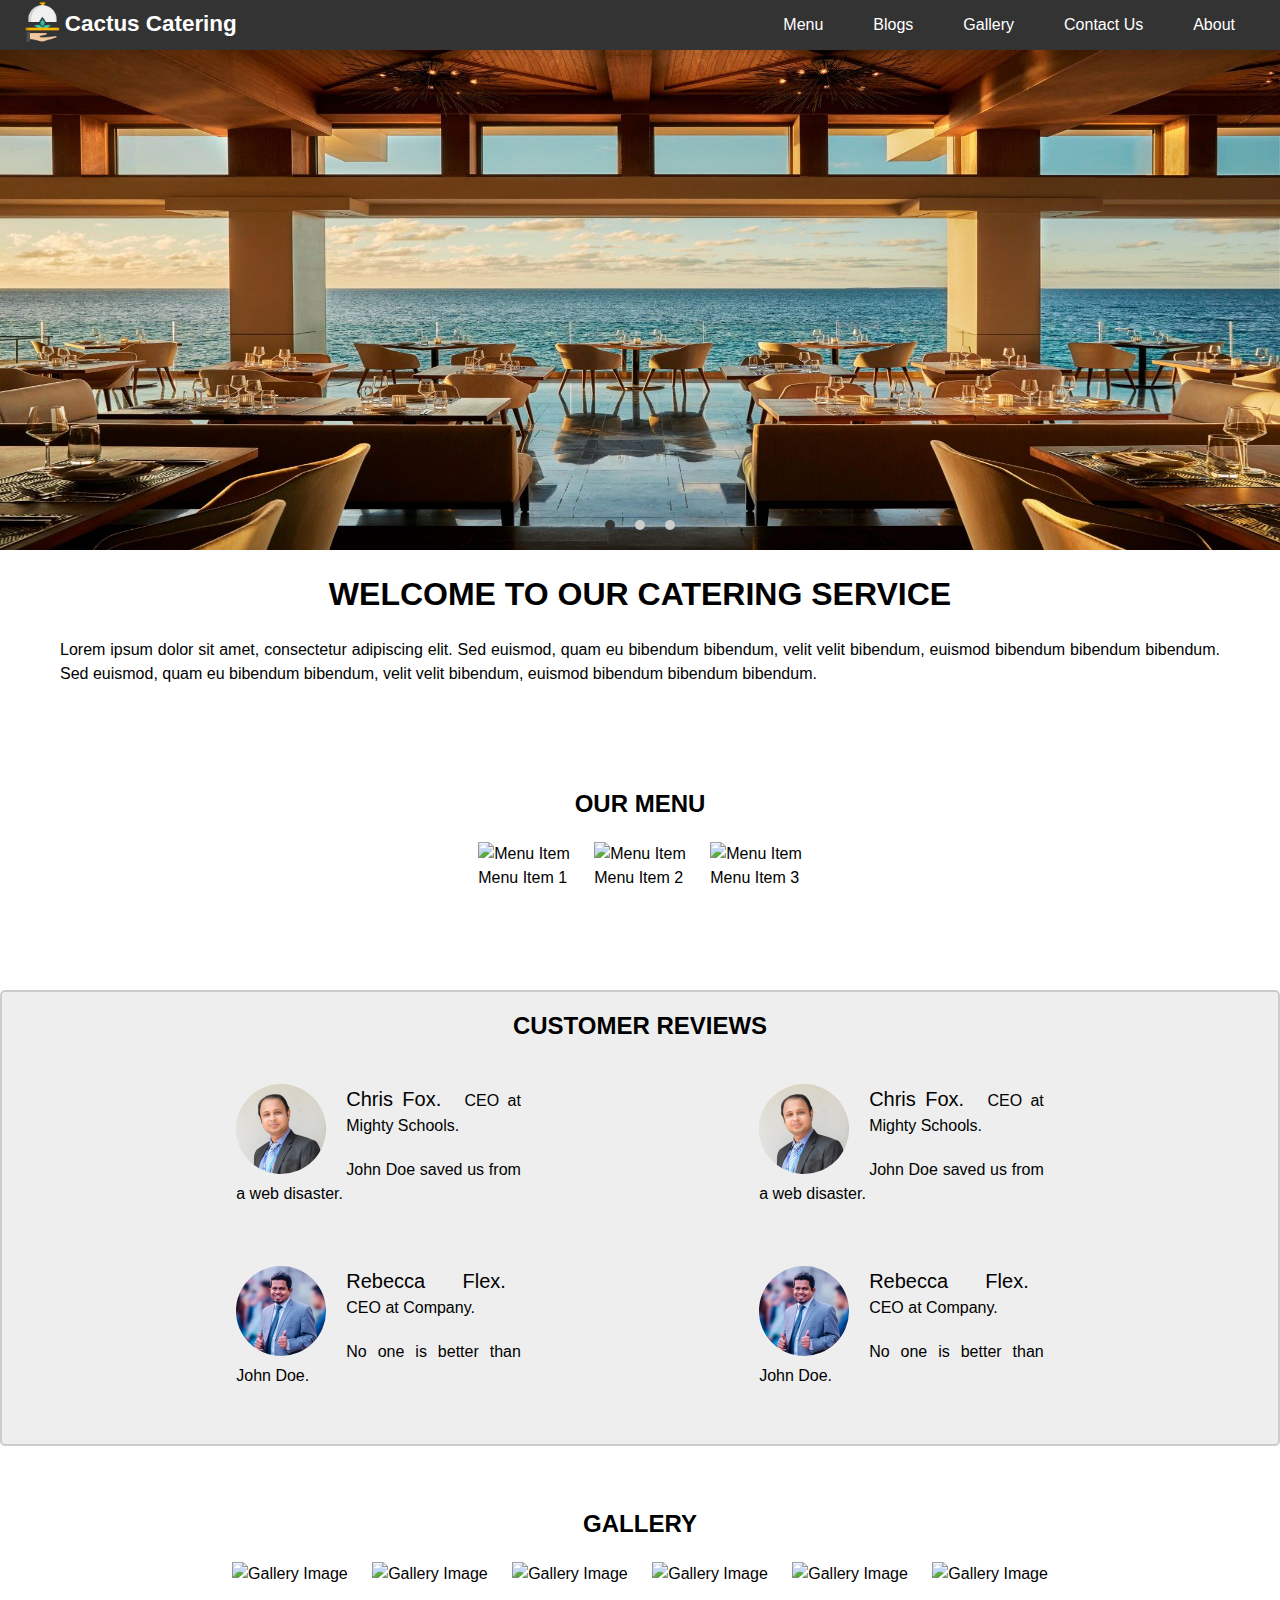
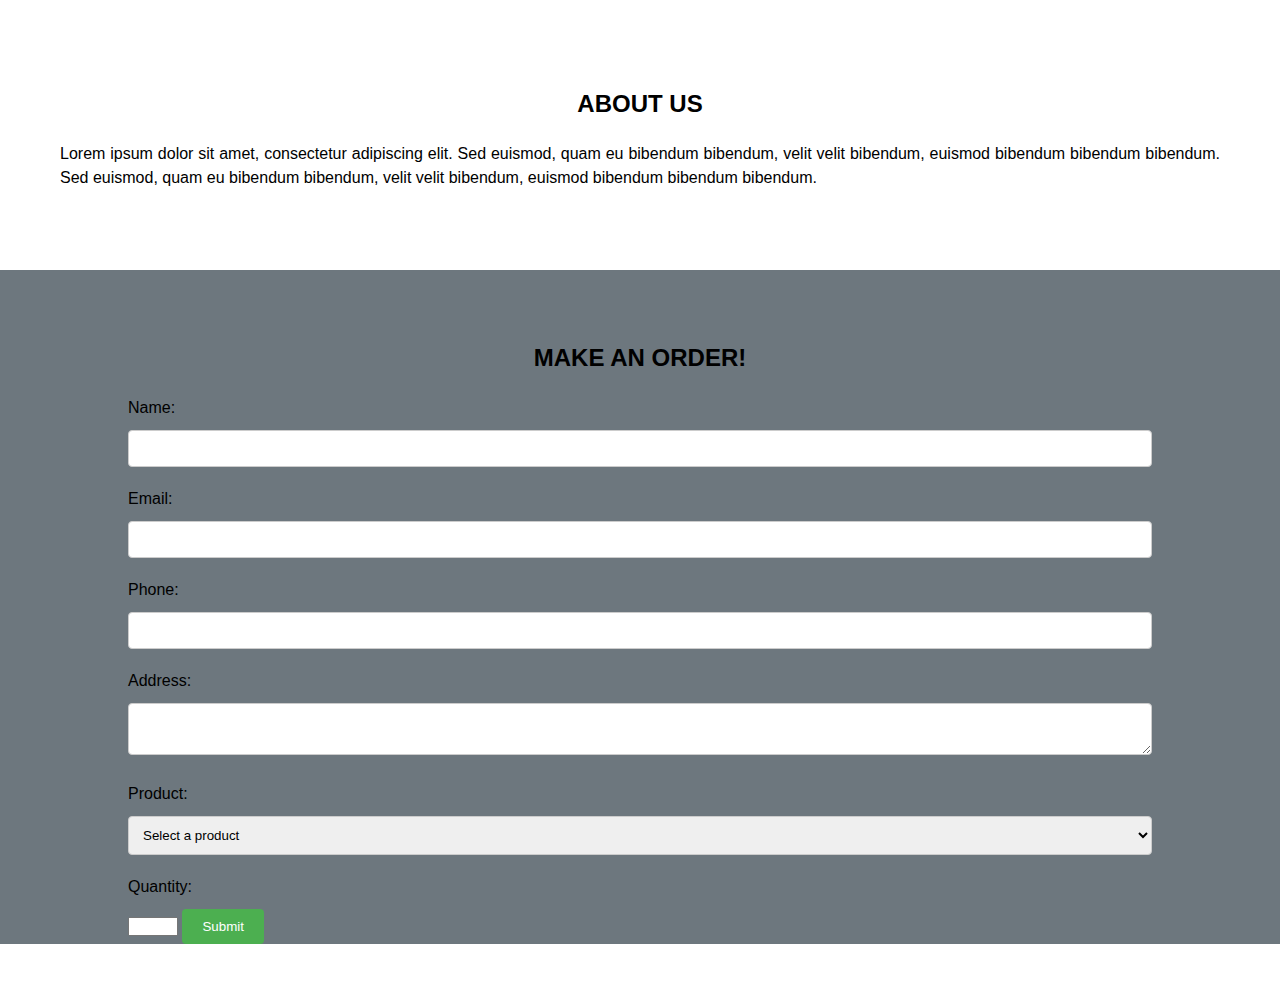
==== index.html @ 8d2cc2f1 "processing" ====
<!DOCTYPE html>
<html lang="en">
<head>
    <meta charset="UTF-8">
    <meta http-equiv="X-UA-Compatible" content="IE=edge">
    <meta name="viewport" content="width=device-width, initial-scale=1.0">
    <link rel="stylesheet" href="style.css">
    <title>Cactus Catering</title>
</head>
<body>
    <header>
        
        <div class="logo">
          <img  src="images/Group 334.svg" alt="Logo">
          
        </div>
        
        <nav>
          <ul>
            <li><a href="#">Menu</a></li>
            <li><a href="#">Blogs</a></li>
            <li><a href="#">Gallery</a></li>
            <li><a href="#">Contact Us</a></li>
            <li><a href="#">About</a></li>
          </ul>
        </nav>
    </header>

    <div class="slider">
        <img src="images/slider2.jpg" class="active">
        <img src="images/slider1.jpg">
        <img src="images/slider3.png">
        <div class="slider-controls">
          <button class="active"></button>
          <button></button>
          <button></button>
        </div>
        
    </div>
    <main>
        <section>
            <div class="container">
                <h2>Welcome to Our Catering Service</h2>
                <p>Lorem ipsum dolor sit amet, consectetur adipiscing elit. Sed euismod, quam eu bibendum bibendum, velit velit bibendum, euismod bibendum bibendum bibendum. Sed euismod, quam eu bibendum bibendum, velit velit bibendum, euismod bibendum bibendum bibendum.</p>
            </div>
        </section>
        <section>
            <div class="container">
                <h3>Our Menu</h3>
                <ul>
                    <li>
                        <img src="https://via.placeholder.com/300x200" alt="Menu Item">
                        <p>Menu Item 1</p>
                    </li>
                    <li>
                        <img src="https://via.placeholder.com/300x200" alt="Menu Item">
                        <p>Menu Item 2</p>
                    </li>
                    <li>
                        <img src="https://via.placeholder.com/300x200" alt="Menu Item">
                        <p>Menu Item 3</p>
                    </li>
                </ul>
            </div>
        </section>
        <section>
            <div class="cus-container">
                <h3>Customer Reviews</h3>
                <div class="inner-customers">
                    <div>
                        <div class="container">
                            <img src="customer/customer1.jpeg" alt="Avatar" style="width:90px">
                            <p><span>Chris Fox.</span> CEO at Mighty Schools.</p>
                            <p>John Doe saved us from a web disaster.</p>
                          </div>
                          
                          
                          <div class="container">
                            <img src="customer/customer2.jpg" alt="Avatar" style="width:90px">
                            <p><span>Rebecca Flex.</span> CEO at Company.</p>
                            <p>No one is better than John Doe.</p>
                          </div>
                    </div>
                    <div>
                        <div class="container">
                            <img src="customer/customer1.jpeg" alt="Avatar" style="width:90px">
                            <p><span>Chris Fox.</span> CEO at Mighty Schools.</p>
                            <p>John Doe saved us from a web disaster.</p>
                          </div>
                          
                          
                          <div class="container">
                            <img src="customer/customer2.jpg" alt="Avatar" style="width:90px">
                            <p><span>Rebecca Flex.</span> CEO at Company.</p>
                            <p>No one is better than John Doe.</p>
                          </div>
                    </div>
                </div>
            </div>
        </section>
        <section>
            <div class="container">
                <h3>Gallery</h3>
                <ul>
                    <li>
                        <img src="https://via.placeholder.com/300x200" alt="Gallery Image">
                    </li>
                    <li>
                        <img src="https://via.placeholder.com/300x200" alt="Gallery Image">
                    </li>
                    <li>
                        <img src="https://via.placeholder.com/300x200" alt="Gallery Image">
                    </li>
                    <li>
                        <img src="https://via.placeholder.com/300x200" alt="Gallery Image">
                    </li>
                    <li>
                        <img src="https://via.placeholder.com/300x200" alt="Gallery Image">
                    </li>
                    <li>
                        <img src="https://via.placeholder.com/300x200" alt="Gallery Image">
                    </li>
                </ul>
            </div>
        </section>
        <section>
            <div class="container">
                <h3>About Us</h3>
                <p>Lorem ipsum dolor sit amet, consectetur adipiscing elit. Sed euismod, quam eu bibendum bibendum, velit velit bibendum, euismod bibendum bibendum bibendum. Sed euismod, quam eu bibendum bibendum, velit velit bibendum, euismod bibendum bibendum bibendum.</p>
            </div>
        </section>
        <section class="form">
            <form>
                <h3 style="padding-top: 70px;">Make an Order!</h3>
                <label for="name">Name:</label>
                <input type="text" id="name" name="name" required>
              
                <label for="email">Email:</label>
                <input type="email" id="email" name="email" required>
              
                <label for="phone">Phone:</label>
                <input type="tel" id="phone" name="phone" required>
              
                <label for="address">Address:</label>
                <textarea id="address" name="address" required></textarea>
              
                <label for="product">Product:</label>
                <select id="product" name="product" required>
                  <option value="">Select a product</option>
                  <option value="product1">Product 1</option>
                  <option value="product2">Product 2</option>
                  <option value="product3">Product 3</option>
                </select>
              
                <label for="quantity">Quantity:</label>
                <input type="number" id="quantity" name="quantity" min="1" max="10" required>
              
                <input type="submit" value="Submit">
              </form>
          </section>
    </main>

      


</body>
<script src="/script.js"></script>
</html>
---- style.css ----
header {
    background-color: #32373a;
    height: 50px;
    display: flex;
    justify-content: space-between;
    align-items: center;
    padding: 0 20px;
  }
  
  .logo img {
    height: 40px;
  }
  
  nav ul {
    list-style: none;
    display: flex;
  }
  
  nav ul li {
    margin: 0 10px;
  }
  
  nav ul li a {
    color: white;
    text-decoration: none;
    padding: 15px;
    display: inline-block;
  }
  
  nav ul li a:hover {
    background-color: white;
    color: #333;
  }

  
  * {
    box-sizing: border-box;
  }
  body {
    margin: 0;
    padding: 0;
    font-family: Arial, sans-serif;
  }
  .slider {
    width: 100%;
    height: 500px;
    position: relative;
    overflow: hidden;
  }
  .slider img {
    width: 100%;
    height: 500px;
    position: absolute;
    top: 0;
    left: 0;
    opacity: 0;
    transition: opacity 1s ease-in-out;
  }
  .slider img.active {
    opacity: 1;
  }
  .slider-controls {
    position: absolute;
    bottom: 20px;
    left: 50%;
    transform: translateX(-50%);
    display: flex;
    justify-content: center;
    align-items: center;
  }
  .slider-controls button {
    width: 10px;
    height: 10px;
    border-radius: 50%;
    border: none;
    margin: 0 10px;
    background-color: #ccc;
    cursor: pointer;
  }
  .slider-controls button.active {
    background-color: #333;
  }

  .top-menu {
    background-color: #f2f2f2;
    padding: 20px;
    text-align: center;
  }
  .top-menu img{
    width: 500px;
  }
  


  * {
    box-sizing: border-box;
    margin: 0;
    padding: 0;
}
body {
    font-family: Arial, sans-serif;
    line-height: 1.5;
}
header {
    background-color: #333;
    color: #fff;
    padding: 20px;
    text-align: center;
}

/*break1*/

.container {
    margin: 0 auto;
    max-width: 1200px;
    padding: 20px;
}
h1 {
    font-size: 3rem;
    margin-bottom: 20px;
    text-align: center;
    text-transform: uppercase;
}
h2 {
    font-size: 2rem;
    margin-bottom: 20px;
    text-align: center;
    text-transform: uppercase;
}
section {
    margin-bottom: 40px;
}
section h3 {
    font-size: 1.5rem;
    margin-bottom: 20px;
    text-align: center;
    text-transform: uppercase;
}
section p {
    margin-bottom: 20px;
    text-align: justify;
}
section img {
    display: block;
    margin: 0 auto;
    max-width: 100%;
}
section ul {
    list-style: none;
    margin-bottom: 20px;
    padding: 0;
    text-align: center;
}
section li {
    display: inline-block;
    margin: 0 10px;
}
section li img {
    max-width: 100%;
}
footer {
    background-color: #333;
    color: #fff;
    padding: 20px;
    text-align: center;
}

/* form */
.form{
    background-color: #6d777e;
}
form {
    
    width: 80%;
    margin: 0 auto;
  }
  
  label {
    display: block;
    margin-bottom: 10px;
  }
  
  input[type="text"],
  input[type="email"],
  input[type="tel"],
  select,
  textarea {
    width: 100%;
    padding: 10px;
    margin-bottom: 20px;
    border: 1px solid #ccc;
    border-radius: 4px;
    box-sizing: border-box;
  }
  
  input[type="number"] {
    width: 50px;
  }
  
  input[type="submit"] {
    background-color: #4CAF50;
    color: white;
    padding: 10px 20px;
    border: none;
    border-radius: 4px;
    cursor: pointer;
  }
  
  input[type="submit"]:hover {
    background-color: #45a049;
  }

/* customer review */

.cus-container {
    border: 2px solid #ccc;
    background-color: #eee;
    border-radius: 5px;
    padding: 16px;
    margin: 16px 0
  }
  
  .cus-container::after {
    content: "";
    clear: both;
    display: table;
  }
  
  .cus-container img {
    float: left;
    margin-right: 20px;
    border-radius: 50%;
  }
  
  .cus-container span {
    font-size: 20px;
    margin-right: 15px;
  }
  
  @media (max-width: 500px) {
    .cus-container {
        text-align: center;
    }
    .cus-container img {
        margin: auto;
        float: none;
        display: block;
    }
  }
  .inner-customers{
    display: flex;
    justify-content: space-evenly;
  }
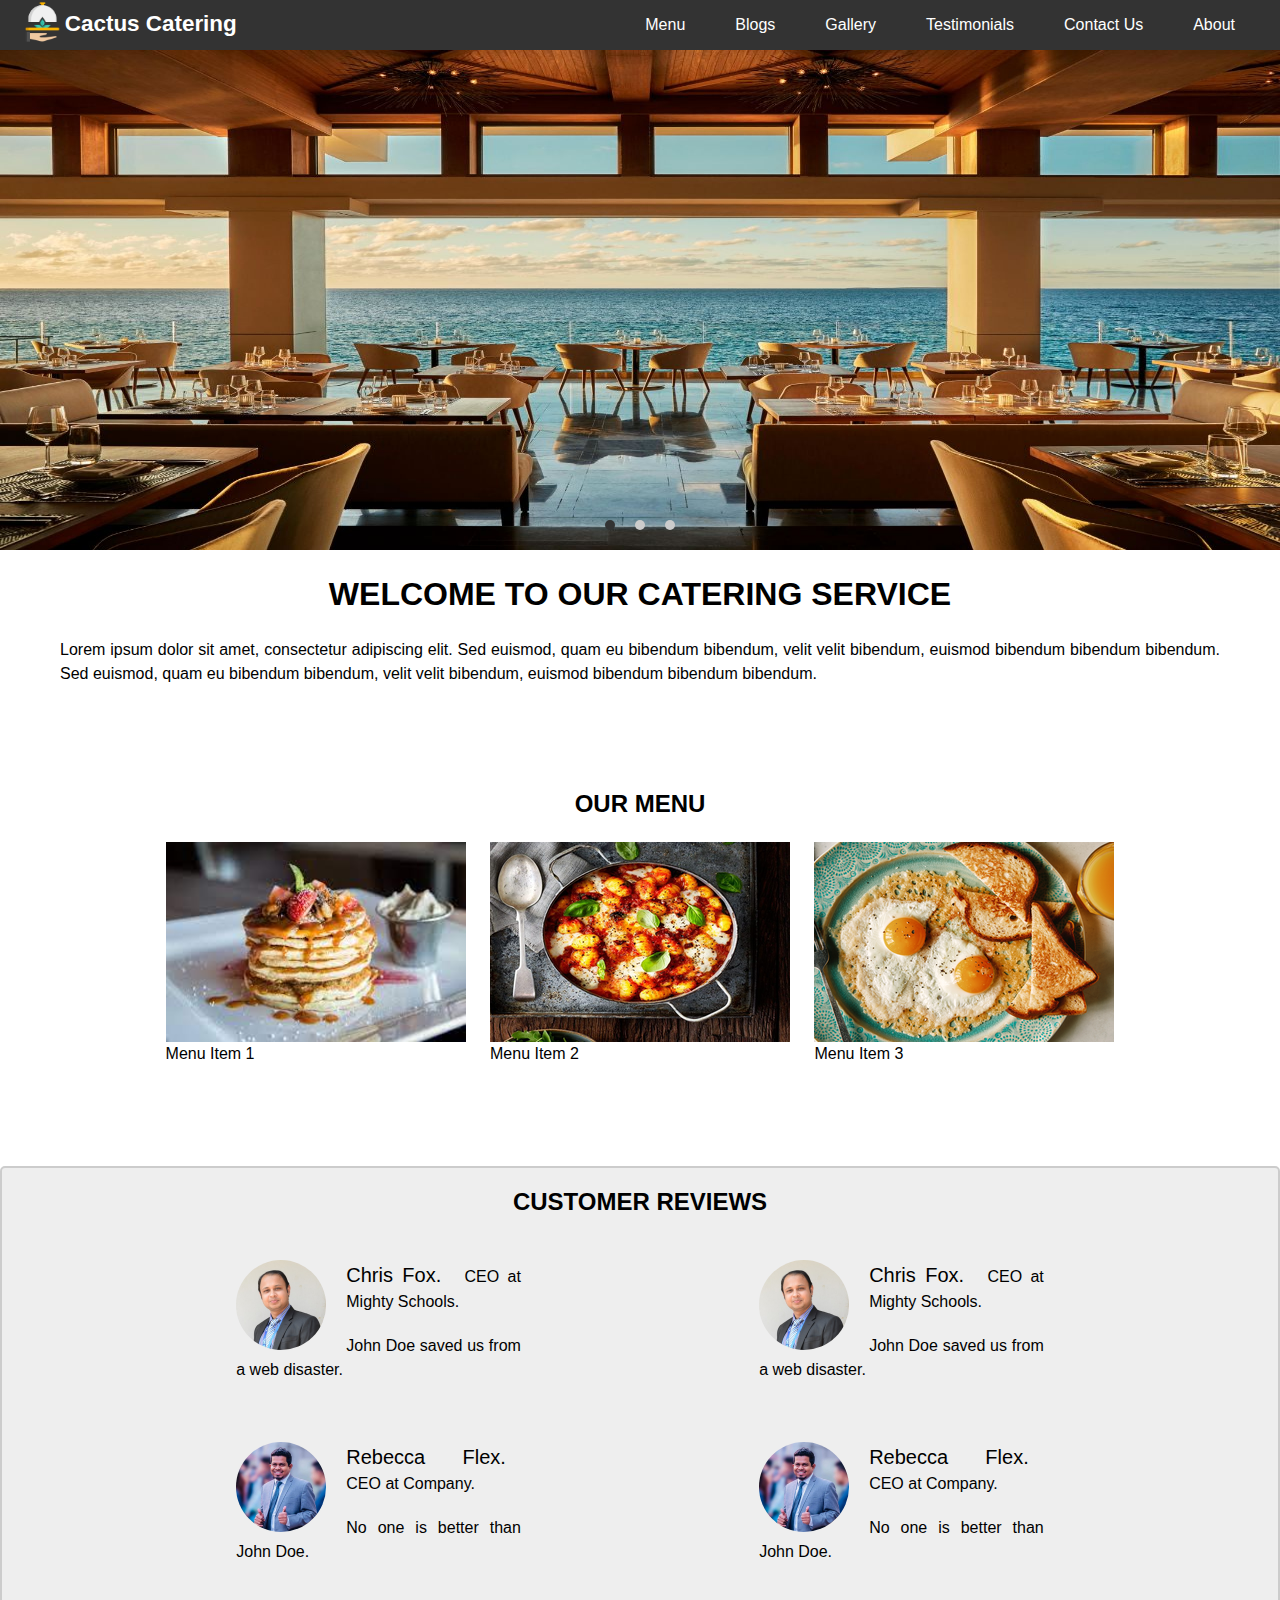
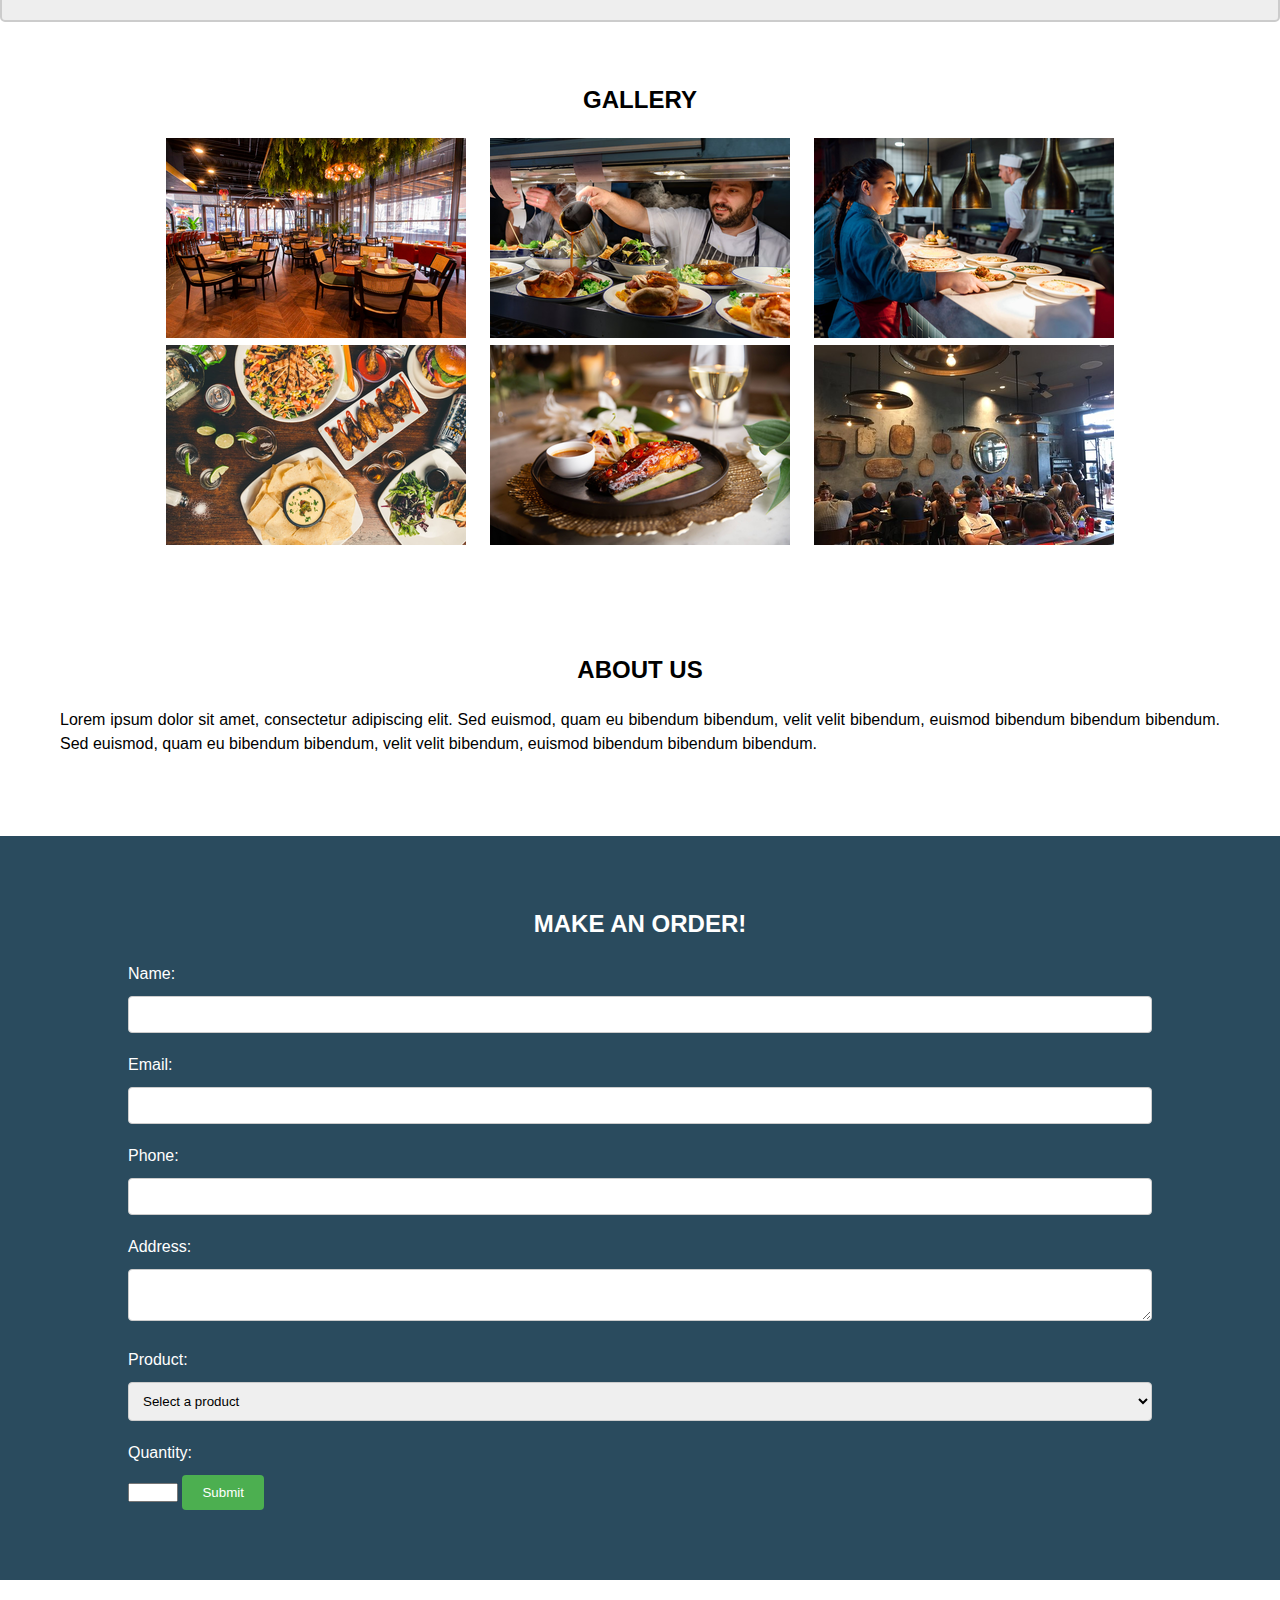
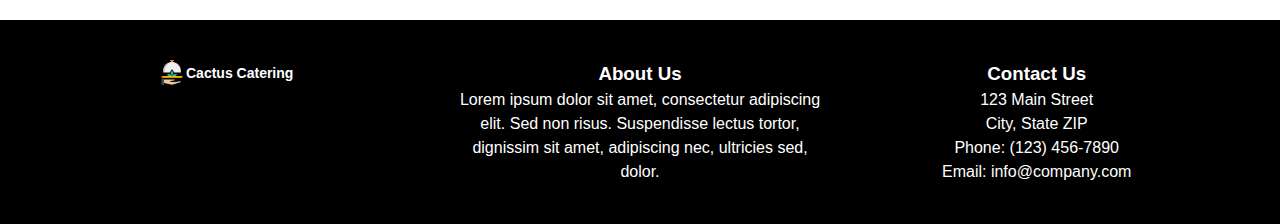
==== commit a79b583f: "page added" ====
--- a/index.html
+++ b/index.html
@@ -10,16 +10,17 @@
 <body>
     <header>
         
-        <div class="logo">
-          <img  src="images/Group 334.svg" alt="Logo">
-          
-        </div>
+        <a href="index.html"><div class="logo">
+            <img  src="images/logo.svg" alt="Logo">
+            
+          </div></a>
         
         <nav>
           <ul>
             <li><a href="#">Menu</a></li>
             <li><a href="#">Blogs</a></li>
-            <li><a href="#">Gallery</a></li>
+            <li><a href="gallery.html">Gallery</a></li>
+            <li><a href="#">Testimonials</a></li>
             <li><a href="#">Contact Us</a></li>
             <li><a href="#">About</a></li>
           </ul>
@@ -49,15 +50,15 @@
                 <h3>Our Menu</h3>
                 <ul>
                     <li>
-                        <img src="https://via.placeholder.com/300x200" alt="Menu Item">
+                        <img src="images/food1.png" alt="Menu Item">
                         <p>Menu Item 1</p>
                     </li>
                     <li>
-                        <img src="https://via.placeholder.com/300x200" alt="Menu Item">
+                        <img src="images/food2.png" alt="Menu Item">
                         <p>Menu Item 2</p>
                     </li>
                     <li>
-                        <img src="https://via.placeholder.com/300x200" alt="Menu Item">
+                        <img src="images/food3.png" alt="Menu Item">
                         <p>Menu Item 3</p>
                     </li>
                 </ul>
@@ -103,22 +104,22 @@
                 <h3>Gallery</h3>
                 <ul>
                     <li>
-                        <img src="https://via.placeholder.com/300x200" alt="Gallery Image">
+                        <img src="images/gal1.png" alt="Gallery Image">
                     </li>
                     <li>
-                        <img src="https://via.placeholder.com/300x200" alt="Gallery Image">
+                        <img src="images/gal2.png" alt="Gallery Image">
                     </li>
                     <li>
-                        <img src="https://via.placeholder.com/300x200" alt="Gallery Image">
+                        <img src="images/gal3.png" alt="Gallery Image">
                     </li>
                     <li>
-                        <img src="https://via.placeholder.com/300x200" alt="Gallery Image">
+                        <img src="images/gal4.png" alt="Gallery Image">
                     </li>
                     <li>
-                        <img src="https://via.placeholder.com/300x200" alt="Gallery Image">
+                        <img src="images/gal5.png" alt="Gallery Image">
                     </li>
                     <li>
-                        <img src="https://via.placeholder.com/300x200" alt="Gallery Image">
+                        <img src="images/gal6.png" alt="Gallery Image">
                     </li>
                 </ul>
             </div>
@@ -131,20 +132,20 @@
         </section>
         <section class="form">
             <form>
-                <h3 style="padding-top: 70px;">Make an Order!</h3>
-                <label for="name">Name:</label>
+                <h3 style="padding-top: 70px; color: white;">Make an Order!</h3>
+                <label style="color: white;" for="name">Name:</label>
                 <input type="text" id="name" name="name" required>
               
-                <label for="email">Email:</label>
+                <label style="color: white;" for="email">Email:</label>
                 <input type="email" id="email" name="email" required>
               
-                <label for="phone">Phone:</label>
+                <label style="color: white;" for="phone">Phone:</label>
                 <input type="tel" id="phone" name="phone" required>
               
-                <label for="address">Address:</label>
+                <label style="color: white;" for="address">Address:</label>
                 <textarea id="address" name="address" required></textarea>
               
-                <label for="product">Product:</label>
+                <label style="color: white;" for="product">Product:</label>
                 <select id="product" name="product" required>
                   <option value="">Select a product</option>
                   <option value="product1">Product 1</option>
@@ -152,7 +153,7 @@
                   <option value="product3">Product 3</option>
                 </select>
               
-                <label for="quantity">Quantity:</label>
+                <label style="color: white;" for="quantity">Quantity:</label>
                 <input type="number" id="quantity" name="quantity" min="1" max="10" required>
               
                 <input type="submit" value="Submit">
@@ -160,6 +161,23 @@
           </section>
     </main>
 
+    <footer>
+        <div class="container">
+          <div class="row">
+            <div class="col-md-4">
+              <img src="images/logo.svg" alt="Company Logo">
+            </div>
+            <div class="col-md-4">
+              <h3>About Us</h3>
+              <p>Lorem ipsum dolor sit amet, consectetur adipiscing elit. Sed non risus. Suspendisse lectus tortor, dignissim sit amet, adipiscing nec, ultricies sed, dolor.</p>
+            </div>
+            <div class="col-md-4">
+              <h3>Contact Us</h3>
+              <p>123 Main Street<br>City, State ZIP<br>Phone: (123) 456-7890<br>Email: info@company.com</p>
+            </div>
+          </div>
+        </div>
+      </footer>
       
 
 
--- a/style.css
+++ b/style.css
@@ -1,5 +1,5 @@
 header {
-    background-color: #32373a;
+    background-color: #2a4b5e;
     height: 50px;
     display: flex;
     justify-content: space-between;
@@ -10,7 +10,7 @@
   .logo img {
     height: 40px;
   }
-  
+
   nav ul {
     list-style: none;
     display: flex;
@@ -167,7 +167,8 @@
 
 /* form */
 .form{
-    background-color: #6d777e;
+  padding-bottom: 70px;
+    background-color: #2a4b5e;
 }
 form {
     
@@ -250,4 +251,35 @@
   .inner-customers{
     display: flex;
     justify-content: space-evenly;
-  }+  }
+
+/* footer */
+footer {
+  background-color: #000000;
+  color: #fff;
+  padding: 20px;
+}
+
+footer .row {
+  display: flex;
+  flex-wrap: wrap;
+  justify-content: space-between;
+}
+
+.col-md-4 {
+  width: calc(33.33% - 20px);
+  margin-right: 20px;
+}
+
+.col-md-4:last-child {
+  margin-right: 0;
+}
+
+footer img {
+  max-width: 100%;
+  height: auto;
+}
+
+footer h3 {
+  margin-top: 0;
+}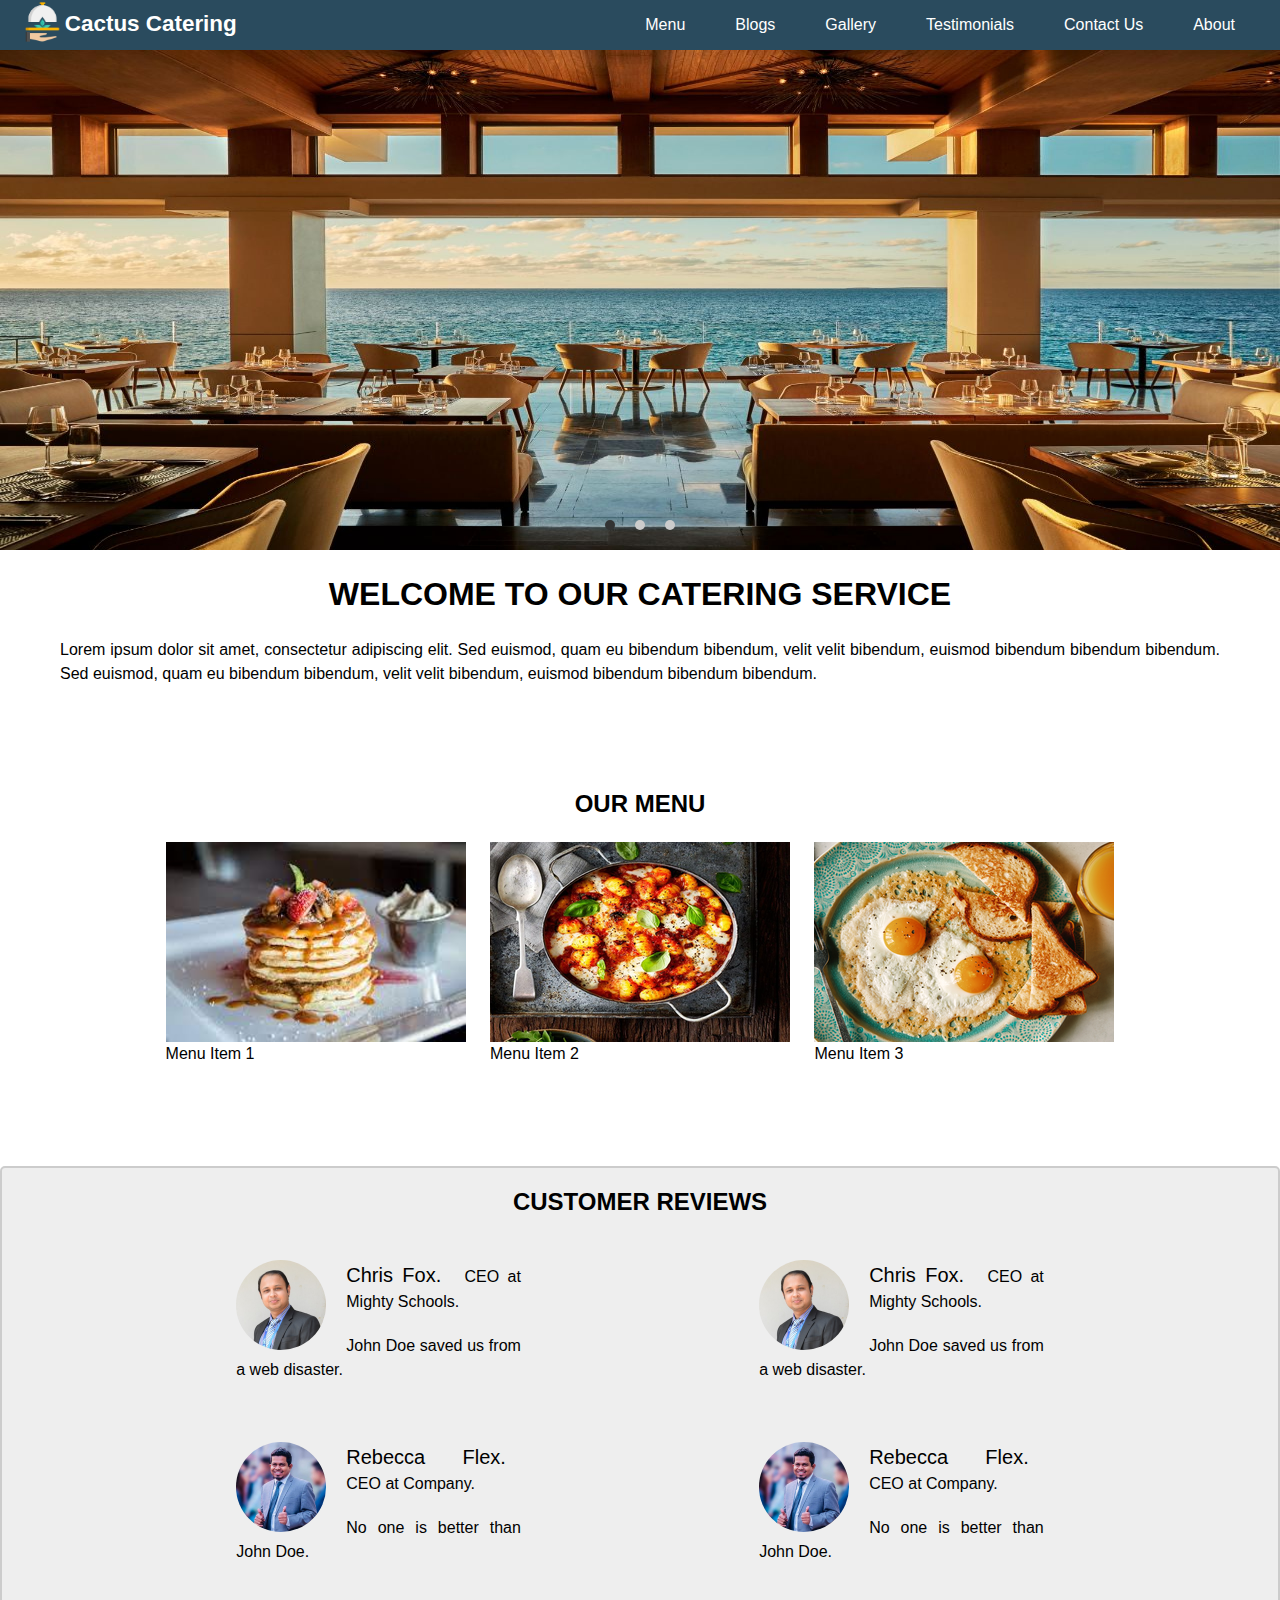
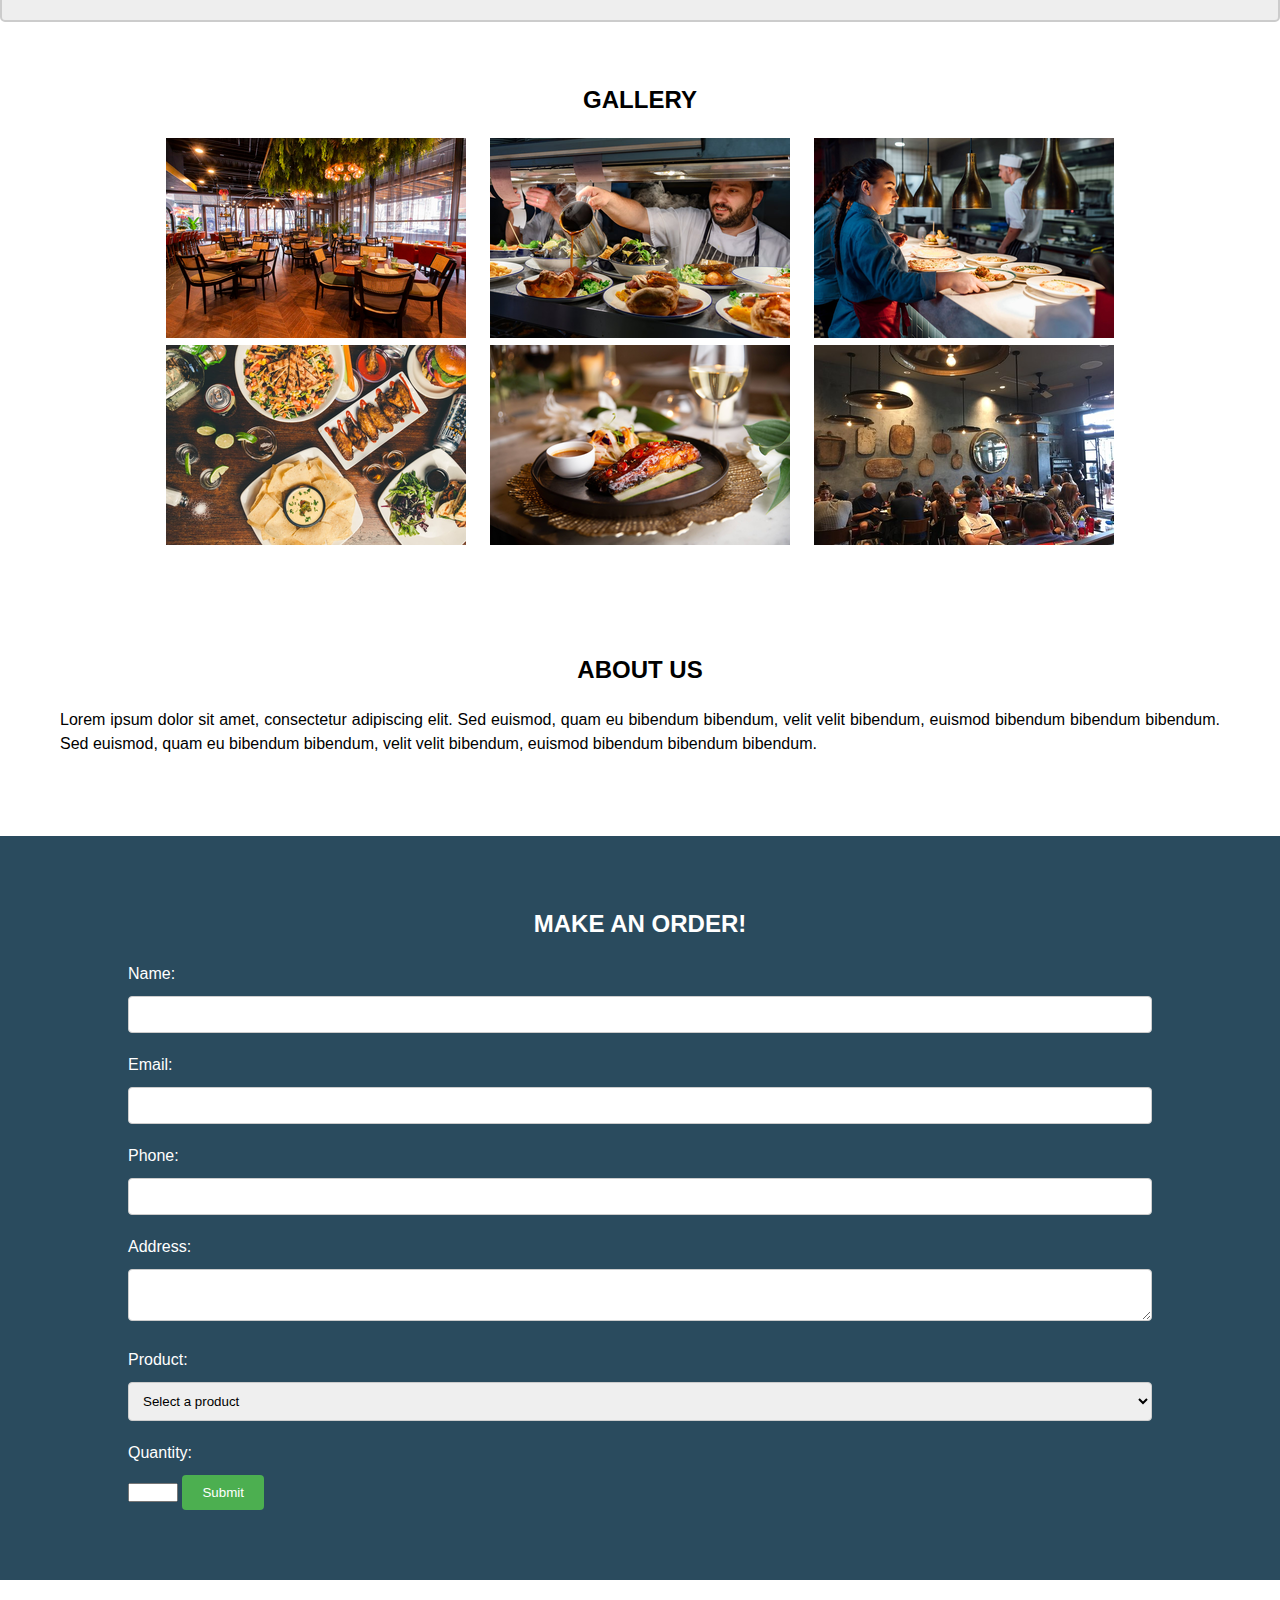
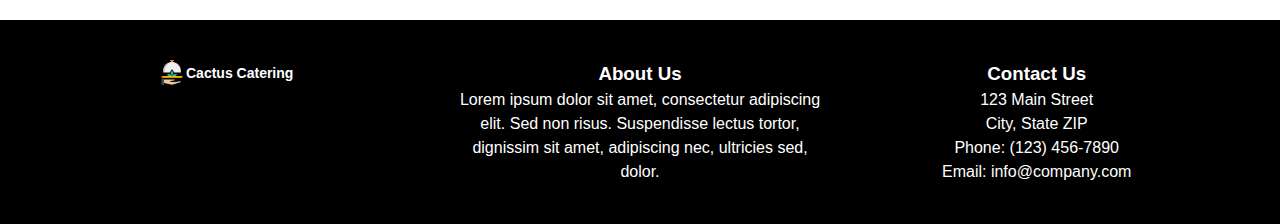
==== commit 8f988615: "pushed" ====
--- a/index.html
+++ b/index.html
@@ -17,12 +17,12 @@
         
         <nav>
           <ul>
-            <li><a href="#">Menu</a></li>
-            <li><a href="#">Blogs</a></li>
+            <li><a href="menu.html">Menu</a></li>
+            <li><a href="blogs.html">Blogs</a></li>
             <li><a href="gallery.html">Gallery</a></li>
-            <li><a href="#">Testimonials</a></li>
-            <li><a href="#">Contact Us</a></li>
-            <li><a href="#">About</a></li>
+            <li><a href="review.html">Testimonials</a></li>
+            <li><a href="contact.html">Contact Us</a></li>
+            <li><a href="about.html">About</a></li>
           </ul>
         </nav>
     </header>
--- a/style.css
+++ b/style.css
@@ -100,12 +100,6 @@
 body {
     font-family: Arial, sans-serif;
     line-height: 1.5;
-}
-header {
-    background-color: #333;
-    color: #fff;
-    padding: 20px;
-    text-align: center;
 }
 
 /*break1*/
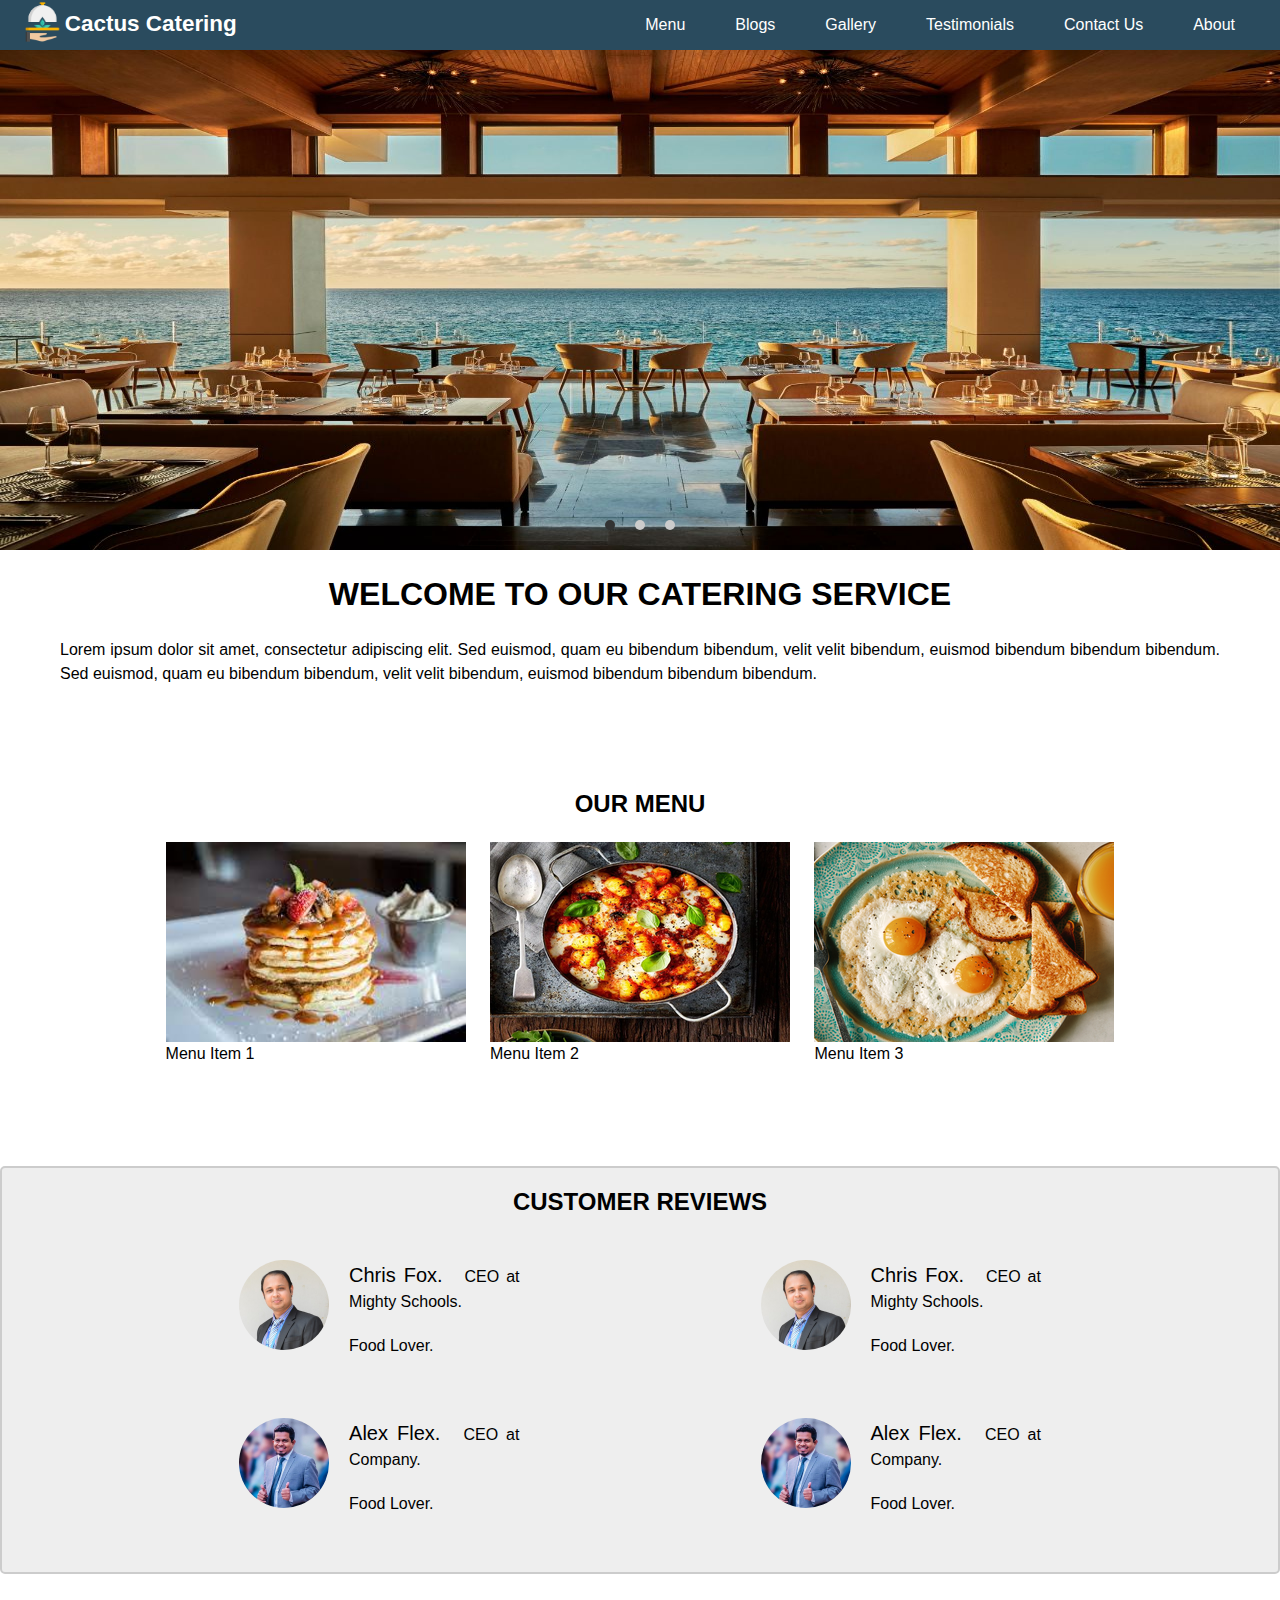
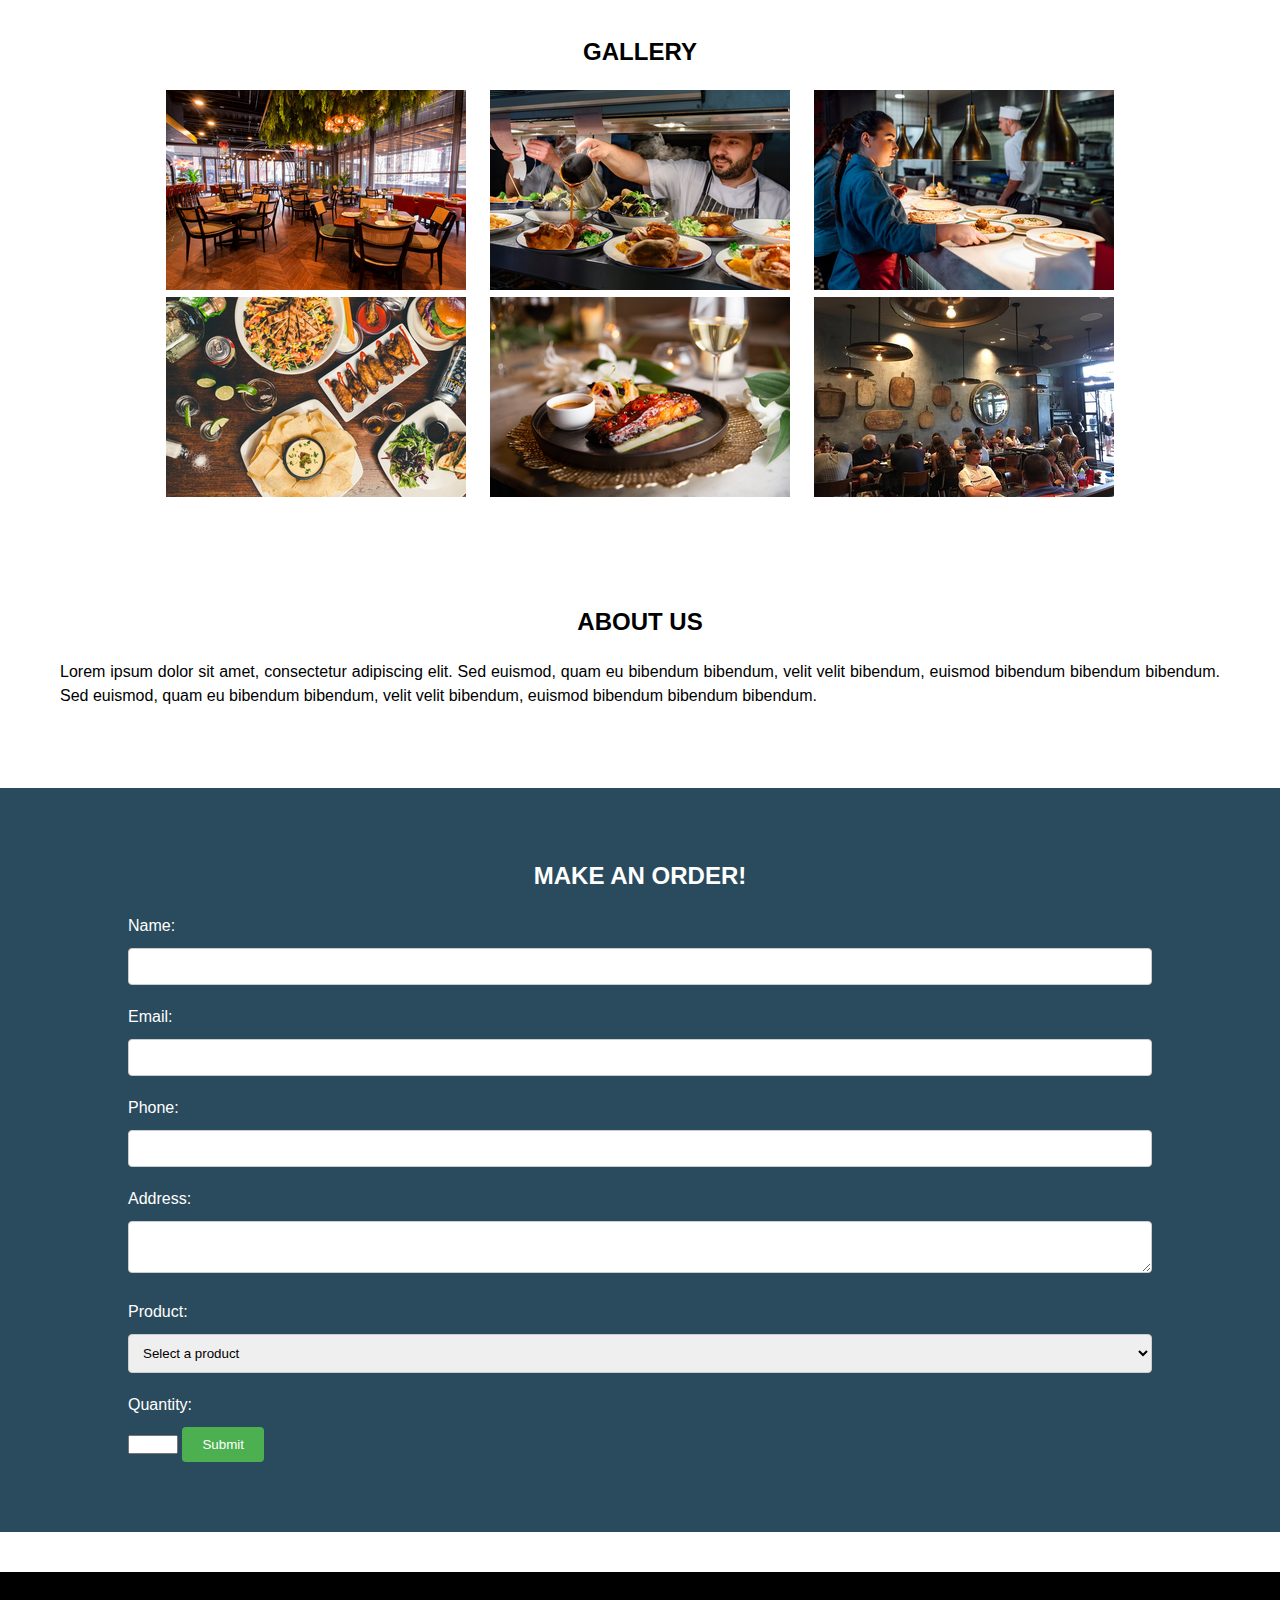
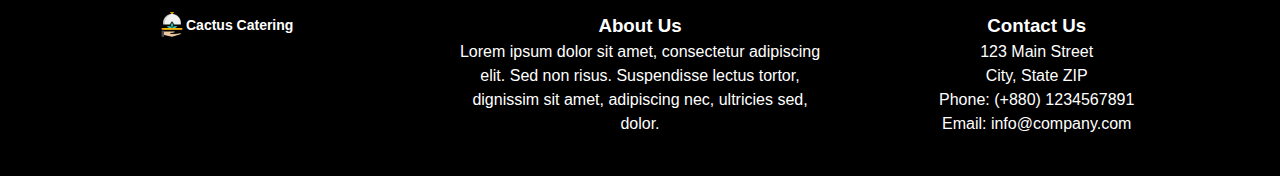
==== commit 9784aef4: "done" ====
--- a/index.html
+++ b/index.html
@@ -72,28 +72,28 @@
                         <div class="container">
                             <img src="customer/customer1.jpeg" alt="Avatar" style="width:90px">
                             <p><span>Chris Fox.</span> CEO at Mighty Schools.</p>
-                            <p>John Doe saved us from a web disaster.</p>
+                            <p>Food Lover.</p>
                           </div>
                           
                           
                           <div class="container">
                             <img src="customer/customer2.jpg" alt="Avatar" style="width:90px">
-                            <p><span>Rebecca Flex.</span> CEO at Company.</p>
-                            <p>No one is better than John Doe.</p>
+                            <p><span>Alex Flex.</span> CEO at Company.</p>
+                            <p>Food Lover.</p>
                           </div>
                     </div>
                     <div>
                         <div class="container">
                             <img src="customer/customer1.jpeg" alt="Avatar" style="width:90px">
                             <p><span>Chris Fox.</span> CEO at Mighty Schools.</p>
-                            <p>John Doe saved us from a web disaster.</p>
+                            <p>Food Lover.</p>
                           </div>
                           
                           
                           <div class="container">
                             <img src="customer/customer2.jpg" alt="Avatar" style="width:90px">
-                            <p><span>Rebecca Flex.</span> CEO at Company.</p>
-                            <p>No one is better than John Doe.</p>
+                            <p><span>Alex Flex.</span> CEO at Company.</p>
+                            <p>Food Lover.</p>
                           </div>
                     </div>
                 </div>
@@ -148,9 +148,9 @@
                 <label style="color: white;" for="product">Product:</label>
                 <select id="product" name="product" required>
                   <option value="">Select a product</option>
-                  <option value="product1">Product 1</option>
-                  <option value="product2">Product 2</option>
-                  <option value="product3">Product 3</option>
+                  <option value="product1">Menu 1</option>
+                  <option value="product2">Menu 2</option>
+                  <option value="product3">Menu 3</option>
                 </select>
               
                 <label style="color: white;" for="quantity">Quantity:</label>
@@ -173,7 +173,7 @@
             </div>
             <div class="col-md-4">
               <h3>Contact Us</h3>
-              <p>123 Main Street<br>City, State ZIP<br>Phone: (123) 456-7890<br>Email: info@company.com</p>
+              <p>123 Main Street<br>City, State ZIP<br>Phone: (+880) 1234567891<br>Email: info@company.com</p>
             </div>
           </div>
         </div>
--- a/style.css
+++ b/style.css
@@ -276,4 +276,8 @@
 
 footer h3 {
   margin-top: 0;
+}
+
+#shadow-host-companion{
+  padding: 0px;
 }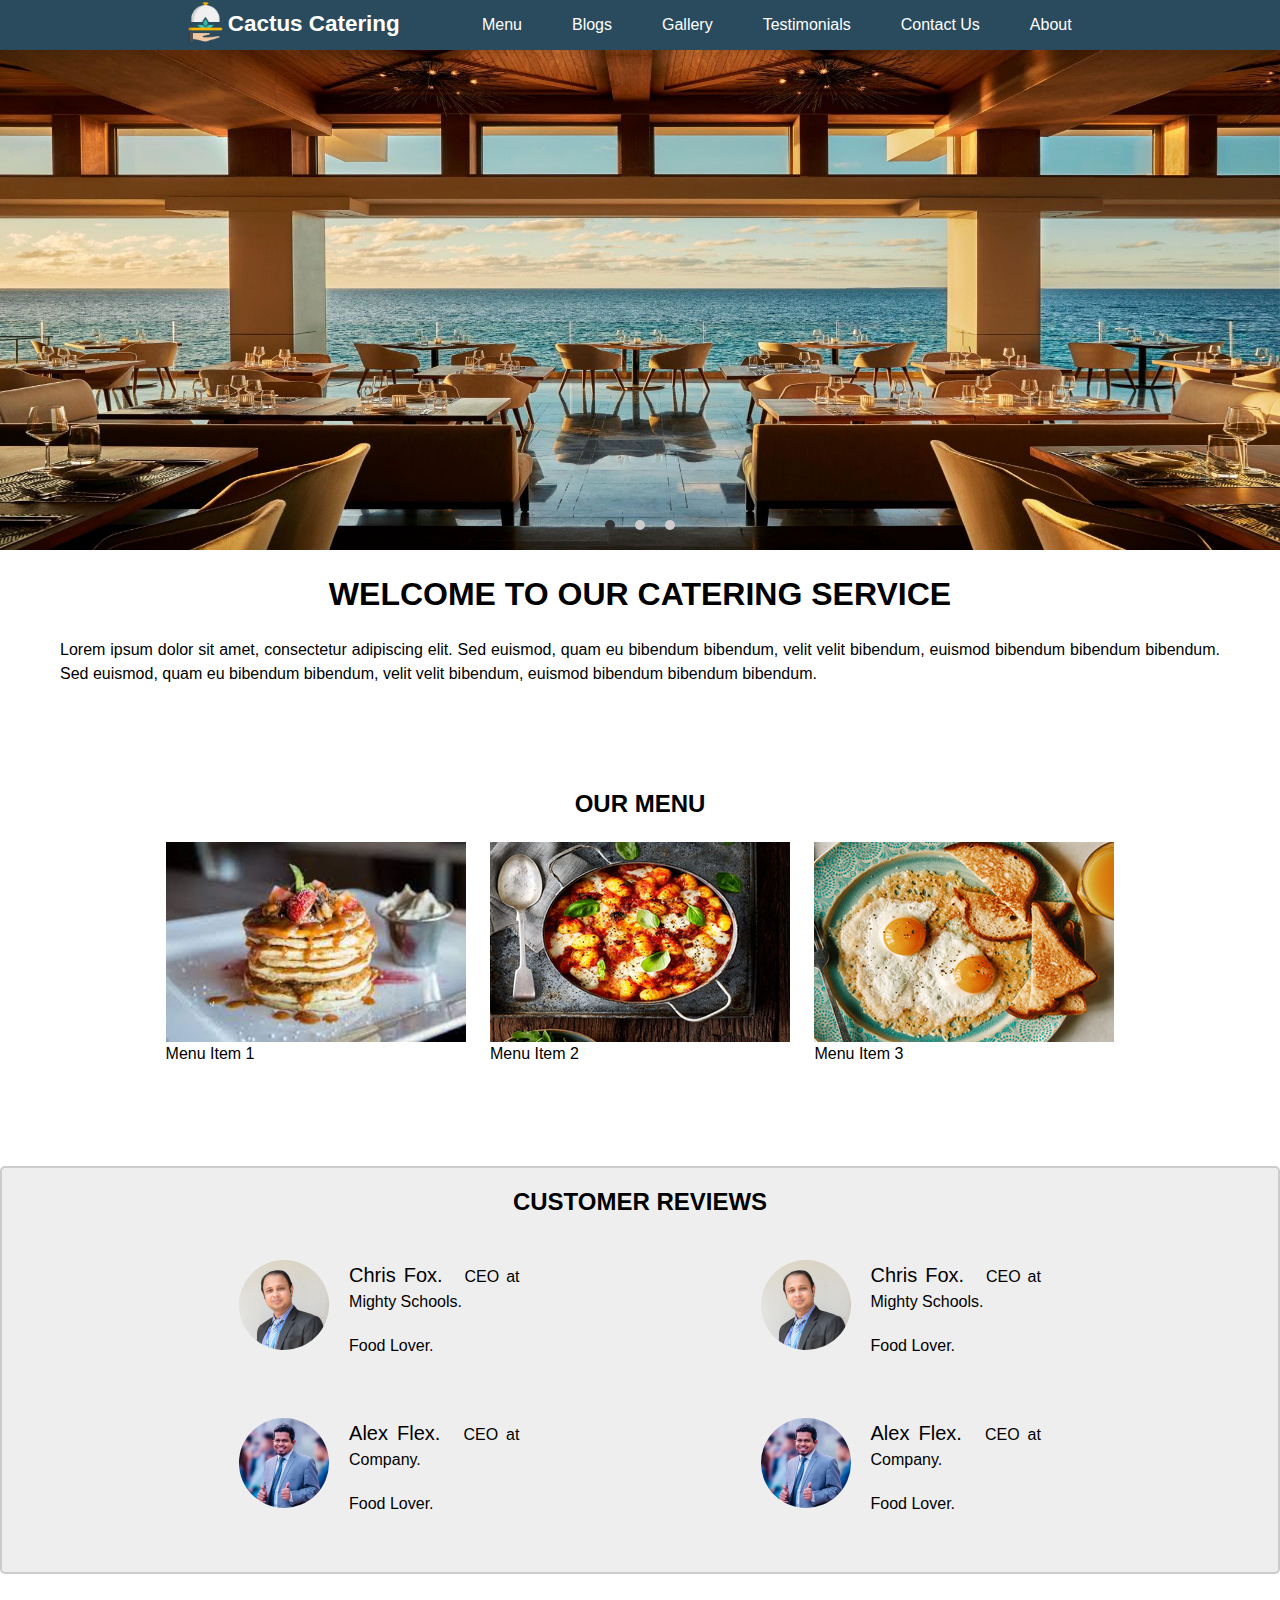
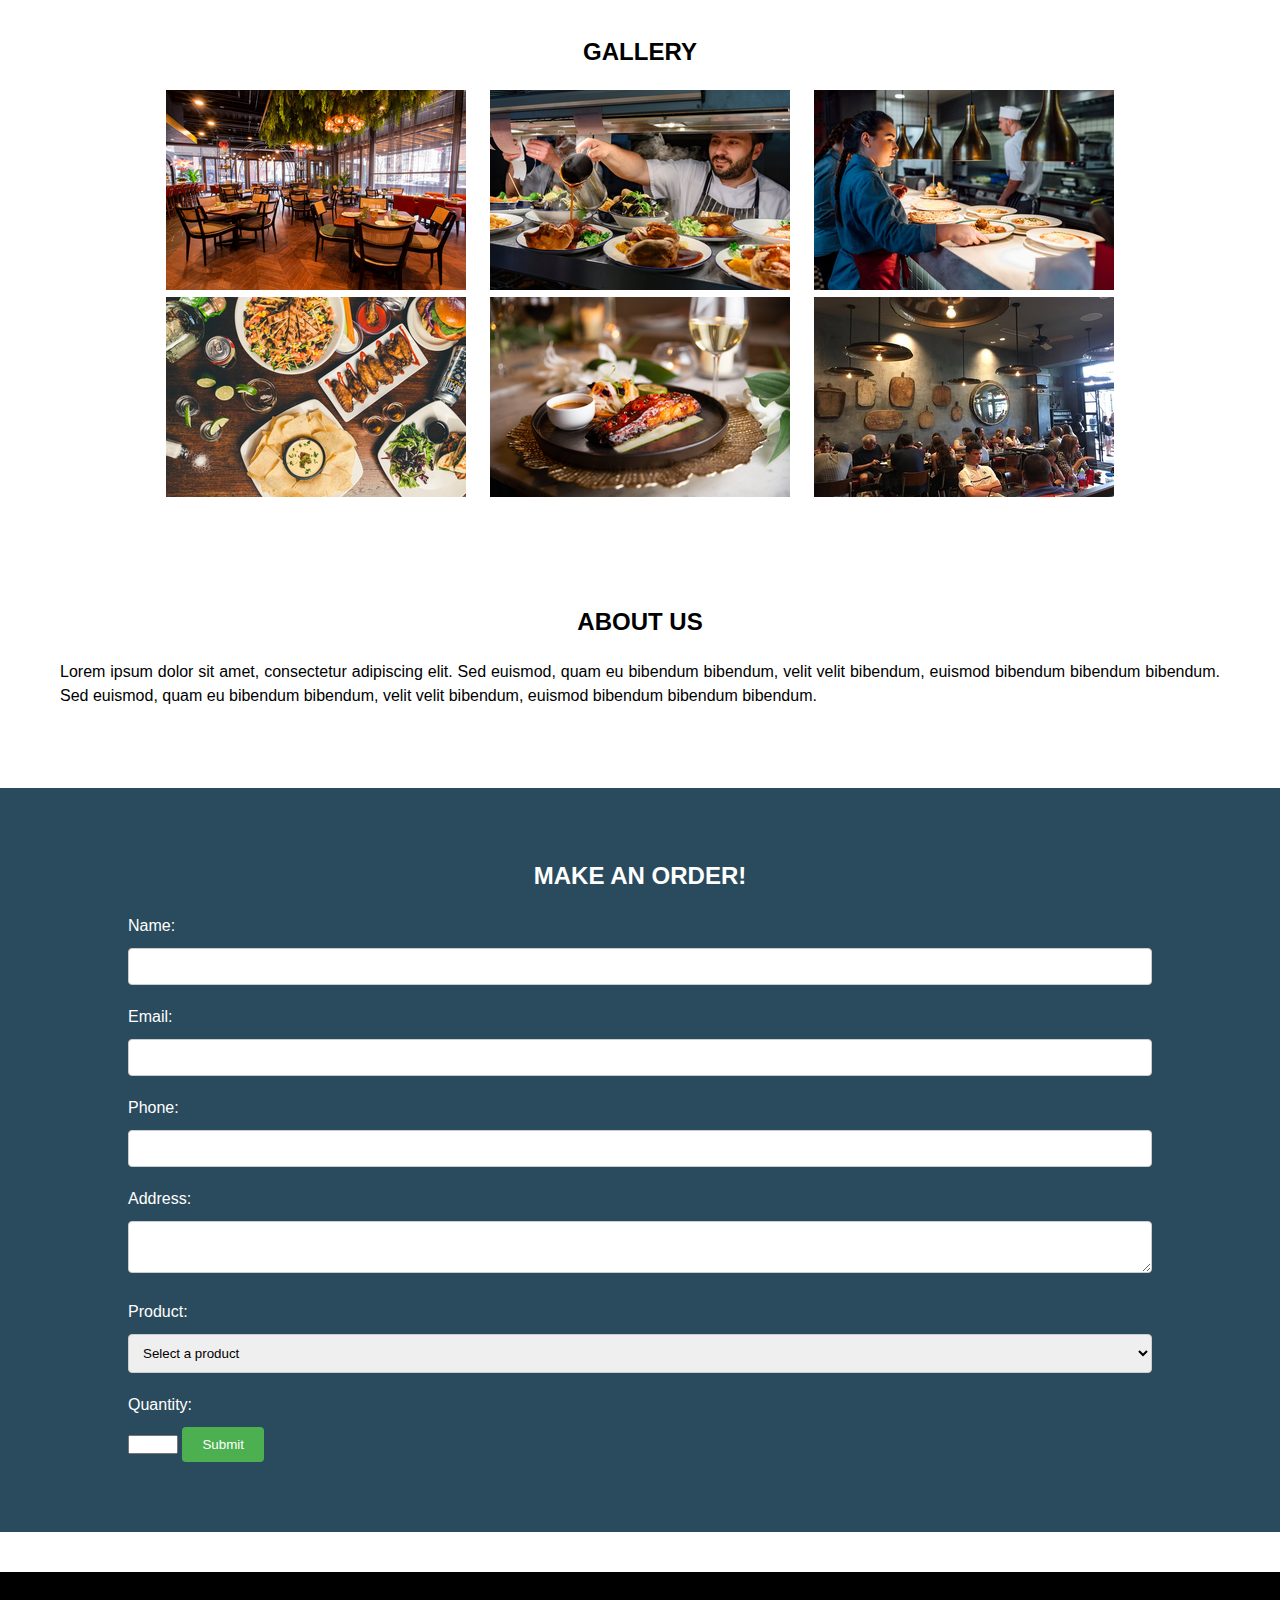
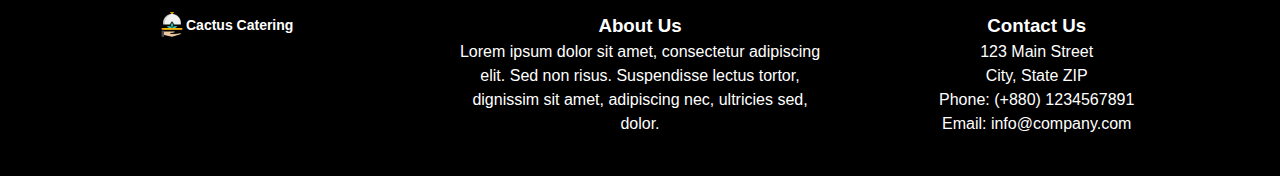
==== commit 448efcf6: "final push" ====
--- a/index.html
+++ b/index.html
@@ -4,13 +4,20 @@
     <meta charset="UTF-8">
     <meta http-equiv="X-UA-Compatible" content="IE=edge">
     <meta name="viewport" content="width=device-width, initial-scale=1.0">
+    <link rel="stylesheet" href="https://cdnjs.cloudflare.com/ajax/libs/font-awesome/6.4.0/css/all.min.css"/>
     <link rel="stylesheet" href="style.css">
     <title>Cactus Catering</title>
 </head>
 <body>
+    
     <header>
+        <input type="checkbox" id="check">
+        <label for="check" class="checkbtn">
+            <i class="fa-solid fa-bars"></i>
+        </label>
         
         <a href="index.html"><div class="logo">
+            
             <img  src="images/logo.svg" alt="Logo">
             
           </div></a>
--- a/style.css
+++ b/style.css
@@ -2,7 +2,7 @@
     background-color: #2a4b5e;
     height: 50px;
     display: flex;
-    justify-content: space-between;
+    justify-content: center;
     align-items: center;
     padding: 0 20px;
   }
@@ -32,6 +32,59 @@
     color: #333;
   }
 
+/*nav respons*/
+.checkbtn{
+  font-size: 30px;
+  color: white;
+  float: right;
+  line-height: 80px;
+  margin-right: 40px;
+  cursor: pointer;
+  display: none;
+}
+#check{
+  display: none;
+
+}
+@media (max-width:952px){
+  label.logo{
+      font-size: 30px;
+      padding-left: 50px;
+  }
+  nav ul li a{
+      font-size: 16px;
+  }
+}
+@media (max-width:858px) {
+  .checkbtn{
+      display: block;
+  }
+  nav ul{
+      position: fixed;
+      width: 100%;
+      height: 100vh;
+      background: #2c3e50;
+      top: 80px;
+      left:-100%;
+      text-align: center;
+      transition: all .5s;
+
+  }
+  nav ul li{
+      display: block;
+      margin: 50px 0;
+      line-height: 30px;
+  }
+  nav ul li a{
+      font-size: 20px;
+  }
+  
+  #check:checked ~ ul{
+      left: 0;
+  }
+
+}
+/*nav respons*/
   
   * {
     box-sizing: border-box;
